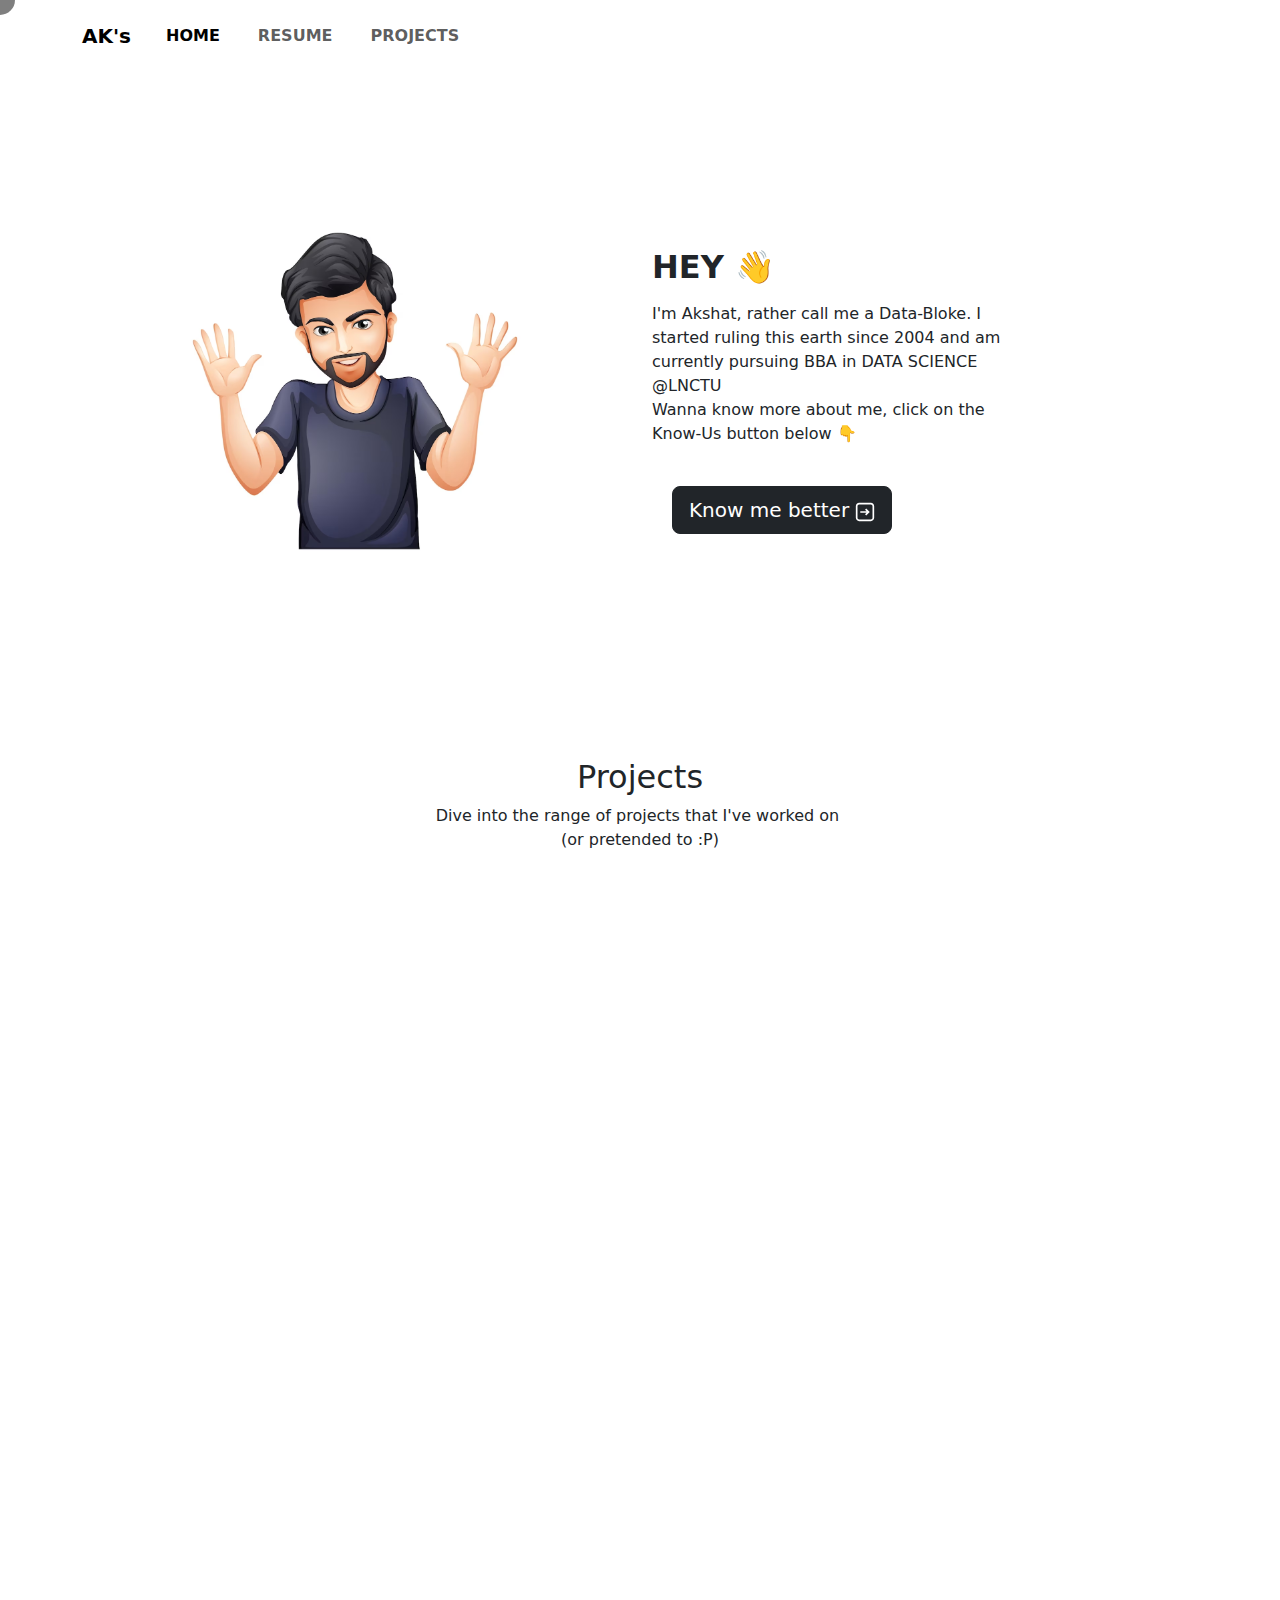
==== index.html @ 144dbc56 "Update index.html" ====
<!DOCTYPE html>
<html data-bs-theme="light" lang="en">

<head>
    <meta charset="utf-8">
    <meta name="viewport" content="width=device-width, initial-scale=1.0, shrink-to-fit=no">
    <title>Akshat's World</title>
    <link rel="stylesheet" href="assets/bootstrap/css/bootstrap.min.css">
    <link rel="stylesheet" href="assets/css/aos.min.css">
    <link rel="stylesheet" href="assets/css/animate.min.css">
    <link rel="stylesheet" href="assets/css/Hero-Clean-images.css">
    <link rel="stylesheet" href="assets/css/Navbar-With-Button-icons.css">
</head>

<body id="top" onmousedown="return false" onselectstart="return false" oncontextmenu="return false;">
    <nav class="navbar navbar-light navbar-expand-md py-3" class="header active" data-header="">
        <div class="container"><a class="navbar-brand d-flex align-items-center" href="#"><span><strong>AK's</strong></span></a><button data-bs-toggle="collapse" class="navbar-toggler" data-bs-target="#navcol-1"><span class="visually-hidden">Toggle navigation</span><span class="navbar-toggler-icon"></span></button>
            <div class="collapse navbar-collapse" id="navcol-1">
                <ul class="navbar-nav me-auto">
                    <li class="nav-item"><a class="nav-link active fw-semibold" href="#" style="margin-left: 11px;margin-right: 11px;">HOME</a></li>
                    <li class="nav-item"><a class="nav-link fw-semibold" href="#" style="margin-left: 11px;margin-right: 11px;">RESUME</a></li>
                    <li class="nav-item"><a class="nav-link fw-semibold" href="#projects" style="margin-left: 11px;margin-right: 11px;">PROJECTS</a></li>
                </ul>
            </div>
        </div>
    </nav>
    <div class="container py-4 py-xl-5">
        <div class="row gy-4 gy-md-0">
            <div class="col-md-6">
                <div class="p-xl-5 m-xl-5"><img class="rounded img-fluid pulse animated w-100 fit-cover" style="min-height: 300px;" src="assets/img/handsome-man_1308-85984.avif"></div>
            </div>
            <div class="col-md-6 d-md-flex align-items-md-center">
                <div style="max-width: 350px;">
                    <h2 class="text-uppercase fw-bold pulse animated">Hey&nbsp;👋</h2>
                    <p class="pulse animated my-3">I'm Akshat, rather call me a Data-Bloke. I started ruling this earth since 2004 and am currently pursuing BBA in DATA SCIENCE @LNCTU&nbsp;<br>Wanna know more about me, click on the Know-Us button below&nbsp;👇<br><br></p><a class="btn btn-dark btn-lg text-center pulse animated me-2" role="button" href="https://www.linkedin.com/in/akshat-tiwari-62311922b/" style="margin-right: 15px;margin-left: 20px;">Know me better&nbsp;<svg xmlns="http://www.w3.org/2000/svg" width="1em" height="1em" viewBox="0 0 24 24" fill="none">
                            <path d="M12.0519 14.8285L13.4661 16.2427L17.7087 12L13.4661 7.7574L12.0519 9.17161L13.8803 11H6.34318V13H13.8803L12.0519 14.8285Z" fill="currentColor"></path>
                            <path fill-rule="evenodd" clip-rule="evenodd" d="M1 19C1 21.2091 2.79086 23 5 23H19C21.2091 23 23 21.2091 23 19V5C23 2.79086 21.2091 1 19 1H5C2.79086 1 1 2.79086 1 5V19ZM5 21H19C20.1046 21 21 20.1046 21 19V5C21 3.89543 20.1046 3 19 3H5C3.89543 3 3 3.89543 3 5V19C3 20.1046 3.89543 21 5 21Z" fill="currentColor"></path>
                        </svg></a>
                </div>
            </div>
        </div>
    </div>
    <div class="container py-4 py-xl-5" id="projects">
        <div class="row mb-5" data-aos="fade-up" data-aos-duration="450">
            <div class="col-md-8 col-xl-6 text-center mx-auto">
                <h2>Projects</h2>
                <p class="w-lg-50">Dive into the range of projects that I've worked on&nbsp;<br>(or pretended to :P)</p>
            </div>
        </div>
        <div class="row gy-4 row-cols-1 row-cols-md-2 row-cols-xl-3 justify-content-center" data-aos="fade-up" data-aos-duration="450">
            <div class="col">
                <div><img class="rounded img-fluid d-block w-100 fit-cover" data-bss-hover-animate="pulse" style="height: 200px;" src="https://cdn.bootstrapstudio.io/placeholders/1400x800.png">
                    <div class="py-4">
                        <h4>Lorem libero donec</h4>
                        <p>Nullam id dolor id nibh ultricies vehicula ut id elit. Cras justo odio, dapibus ac facilisis in, egestas eget quam. Donec id elit non mi porta gravida at eget metus.</p>
                    </div>
                </div>
            </div>
            <div class="col">
                <div><img class="rounded img-fluid d-block w-100 fit-cover" data-bss-hover-animate="pulse" style="height: 200px;" src="https://cdn.bootstrapstudio.io/placeholders/1400x800.png">
                    <div class="py-4">
                        <h4>Lorem libero donec</h4>
                        <p>Nullam id dolor id nibh ultricies vehicula ut id elit. Cras justo odio, dapibus ac facilisis in, egestas eget quam. Donec id elit non mi porta gravida at eget metus.</p>
                    </div>
                </div>
            </div>
        </div>
    </div>
    <footer class="text-center">
        <div class="container text-muted py-4 py-lg-5" data-aos="fade-up" data-aos-duration="500">
            <ul class="list-inline">
                <li class="list-inline-item me-4"><a class="link-secondary" href="#projects">Projects</a></li>
                <li class="list-inline-item me-4"><a class="link-secondary" href="mailto:akshat3042004@gmail.com">Write Me a mail</a></li>
                <li class="list-inline-item"><a class="link-secondary" href="#">Resume</a></li>
            </ul>
            <ul class="list-inline">
                <li class="list-inline-item me-4"><a href="https://github.com/AKSHAT1577"><svg xmlns="http://www.w3.org/2000/svg" width="1em" height="1em" fill="currentColor" viewBox="0 0 16 16" class="bi bi-github">
                        <path d="M8 0C3.58 0 0 3.58 0 8c0 3.54 2.29 6.53 5.47 7.59.4.07.55-.17.55-.38 0-.19-.01-.82-.01-1.49-2.01.37-2.53-.49-2.69-.94-.09-.23-.48-.94-.82-1.13-.28-.15-.68-.52-.01-.53.63-.01 1.08.58 1.23.82.72 1.21 1.87.87 2.33.66.07-.52.28-.87.51-1.07-1.78-.2-3.64-.89-3.64-3.95 0-.87.31-1.59.82-2.15-.08-.2-.36-1.02.08-2.12 0 0 .67-.21 2.2.82.64-.18 1.32-.27 2-.27.68 0 1.36.09 2 .27 1.53-1.04 2.2-.82 2.2-.82.44 1.1.16 1.92.08 2.12.51.56.82 1.27.82 2.15 0 3.07-1.87 3.75-3.65 3.95.29.25.54.73.54 1.48 0 1.07-.01 1.93-.01 2.2 0 .21.15.46.55.38A8.012 8.012 0 0 0 16 8c0-4.42-3.58-8-8-8z"></path>
                    </svg></a></li>
                <li class="list-inline-item me-4"><a href="https://www.linkedin.com/in/akshat-tiwari-62311922b/"><svg xmlns="http://www.w3.org/2000/svg" width="1em" height="1em" fill="currentColor" viewBox="0 0 16 16" class="bi bi-linkedin">
                        <path d="M0 1.146C0 .513.526 0 1.175 0h13.65C15.474 0 16 .513 16 1.146v13.708c0 .633-.526 1.146-1.175 1.146H1.175C.526 16 0 15.487 0 14.854V1.146zm4.943 12.248V6.169H2.542v7.225h2.401zm-1.2-8.212c.837 0 1.358-.554 1.358-1.248-.015-.709-.52-1.248-1.342-1.248-.822 0-1.359.54-1.359 1.248 0 .694.521 1.248 1.327 1.248h.016zm4.908 8.212V9.359c0-.216.016-.432.08-.586.173-.431.568-.878 1.232-.878.869 0 1.216.662 1.216 1.634v3.865h2.401V9.25c0-2.22-1.184-3.252-2.764-3.252-1.274 0-1.845.7-2.165 1.193v.025h-.016a5.54 5.54 0 0 1 .016-.025V6.169h-2.4c.03.678 0 7.225 0 7.225h2.4z"></path>
                    </svg></a></li>
                <li class="list-inline-item"><a href=""><svg xmlns="http://www.w3.org/2000/svg" width="1em" height="1em" fill="currentColor" viewBox="0 0 16 16" class="bi bi-twitter">
                        <path d="M5.026 15c6.038 0 9.341-5.003 9.341-9.334 0-.14 0-.282-.006-.422A6.685 6.685 0 0 0 16 3.542a6.658 6.658 0 0 1-1.889.518 3.301 3.301 0 0 0 1.447-1.817 6.533 6.533 0 0 1-2.087.793A3.286 3.286 0 0 0 7.875 6.03a9.325 9.325 0 0 1-6.767-3.429 3.289 3.289 0 0 0 1.018 4.382A3.323 3.323 0 0 1 .64 6.575v.045a3.288 3.288 0 0 0 2.632 3.218 3.203 3.203 0 0 1-.865.115 3.23 3.23 0 0 1-.614-.057 3.283 3.283 0 0 0 3.067 2.277A6.588 6.588 0 0 1 .78 13.58a6.32 6.32 0 0 1-.78-.045A9.344 9.344 0 0 0 5.026 15z"></path>
                    </svg></a></li>
            </ul>
            <p class="mb-0">Copyright © 2023 Akshat</p>
        </div>
    </footer>

<!-- css for these 2 is in hero clean and js in bs-init -->

    <a href="#top" class="back-top-btn" aria-label="back to top" data-back-top-btn=""><ion-icon
        name="arrow-up-outline"></ion-icon></a>
<div class="cursor" data-cursor=""></div>

    <script src="assets/bootstrap/js/bootstrap.min.js"></script>
    <script src="assets/js/aos.min.js"></script>
    <script src="assets/js/bs-init.js"></script>
    <script src="https://unpkg.com/ionicons@5.5.2/dist/ionicons/ionicons.esm.js"></script>
    <script src="https://unpkg.com/ionicons@5.5.2/dist/ionicons/ionicons.js"></script>
</body>

</html>
---- assets/css/Hero-Clean-images.css ----
.fit-cover {
  object-fit: cover;
}




/* added for extra effects */

/* -----------------------------------*\
  #BACK TO TOP
\*----------------------------------- */

.back-top-btn {
  position: fixed;
  bottom: 10px;
  right: 20px;
  width: 50px;
  height: 50px;
  background-image: white;
  place-items: center;
  font-size: 2.1rem;
  clip-path: polygon(0% 0%, 70% 0, 100% 30%, 100% 100%, 0 100%);
  opacity: 0;
  transition: 250ms ease;
  z-index: 4;
}

.back-top-btn.active {
  opacity: 1;
  transform: translateY(-20px);
}

/* -----------------------------------*\
  #CUSTOM CURSOR
\*----------------------------------- */

.cursor {
  display: none;
}

/* *
   * CUSTOM CURSOR */

   @media (min-width: 768px) {
    .cursor {
      display: block;
      position: fixed;
      top: 0;
      left: 0;
      width: 30px;
      height: 30px;
      background-color: black;
      border-radius: 50%;
      transform: translate(-50%, -50%);
      opacity: 0;
      pointer-events: none;
      z-index: 6;
      transition: 250ms ease;
      transition-property: opacity, transform;
    }
  }
  
  @media (min-width: 768px) {
    body:hover .cursor {
      opacity: 0.5;
    }
  }
  
  @media (min-width: 768px) {
    body .cursor.hovered {
      transform: translate(-50%, -50%) scale(1.3);
      opacity: 0.75;
    }
  }
---- assets/css/Navbar-With-Button-icons.css ----
.bs-icon {
  --bs-icon-size: .75rem;
  display: flex;
  flex-shrink: 0;
  justify-content: center;
  align-items: center;
  font-size: var(--bs-icon-size);
  width: calc(var(--bs-icon-size) * 2);
  height: calc(var(--bs-icon-size) * 2);
  color: var(--bs-primary);
}

.bs-icon-xs {
  --bs-icon-size: 1rem;
  width: calc(var(--bs-icon-size) * 1.5);
  height: calc(var(--bs-icon-size) * 1.5);
}

.bs-icon-sm {
  --bs-icon-size: 1rem;
}

.bs-icon-md {
  --bs-icon-size: 1.5rem;
}

.bs-icon-lg {
  --bs-icon-size: 2rem;
}

.bs-icon-xl {
  --bs-icon-size: 2.5rem;
}

.bs-icon.bs-icon-primary {
  color: var(--bs-white);
  background: var(--bs-primary);
}

.bs-icon.bs-icon-primary-light {
  color: var(--bs-primary);
  background: rgba(var(--bs-primary-rgb), .2);
}

.bs-icon.bs-icon-semi-white {
  color: var(--bs-primary);
  background: rgba(255, 255, 255, .5);
}

.bs-icon.bs-icon-rounded {
  border-radius: .5rem;
}

.bs-icon.bs-icon-circle {
  border-radius: 50%;
}
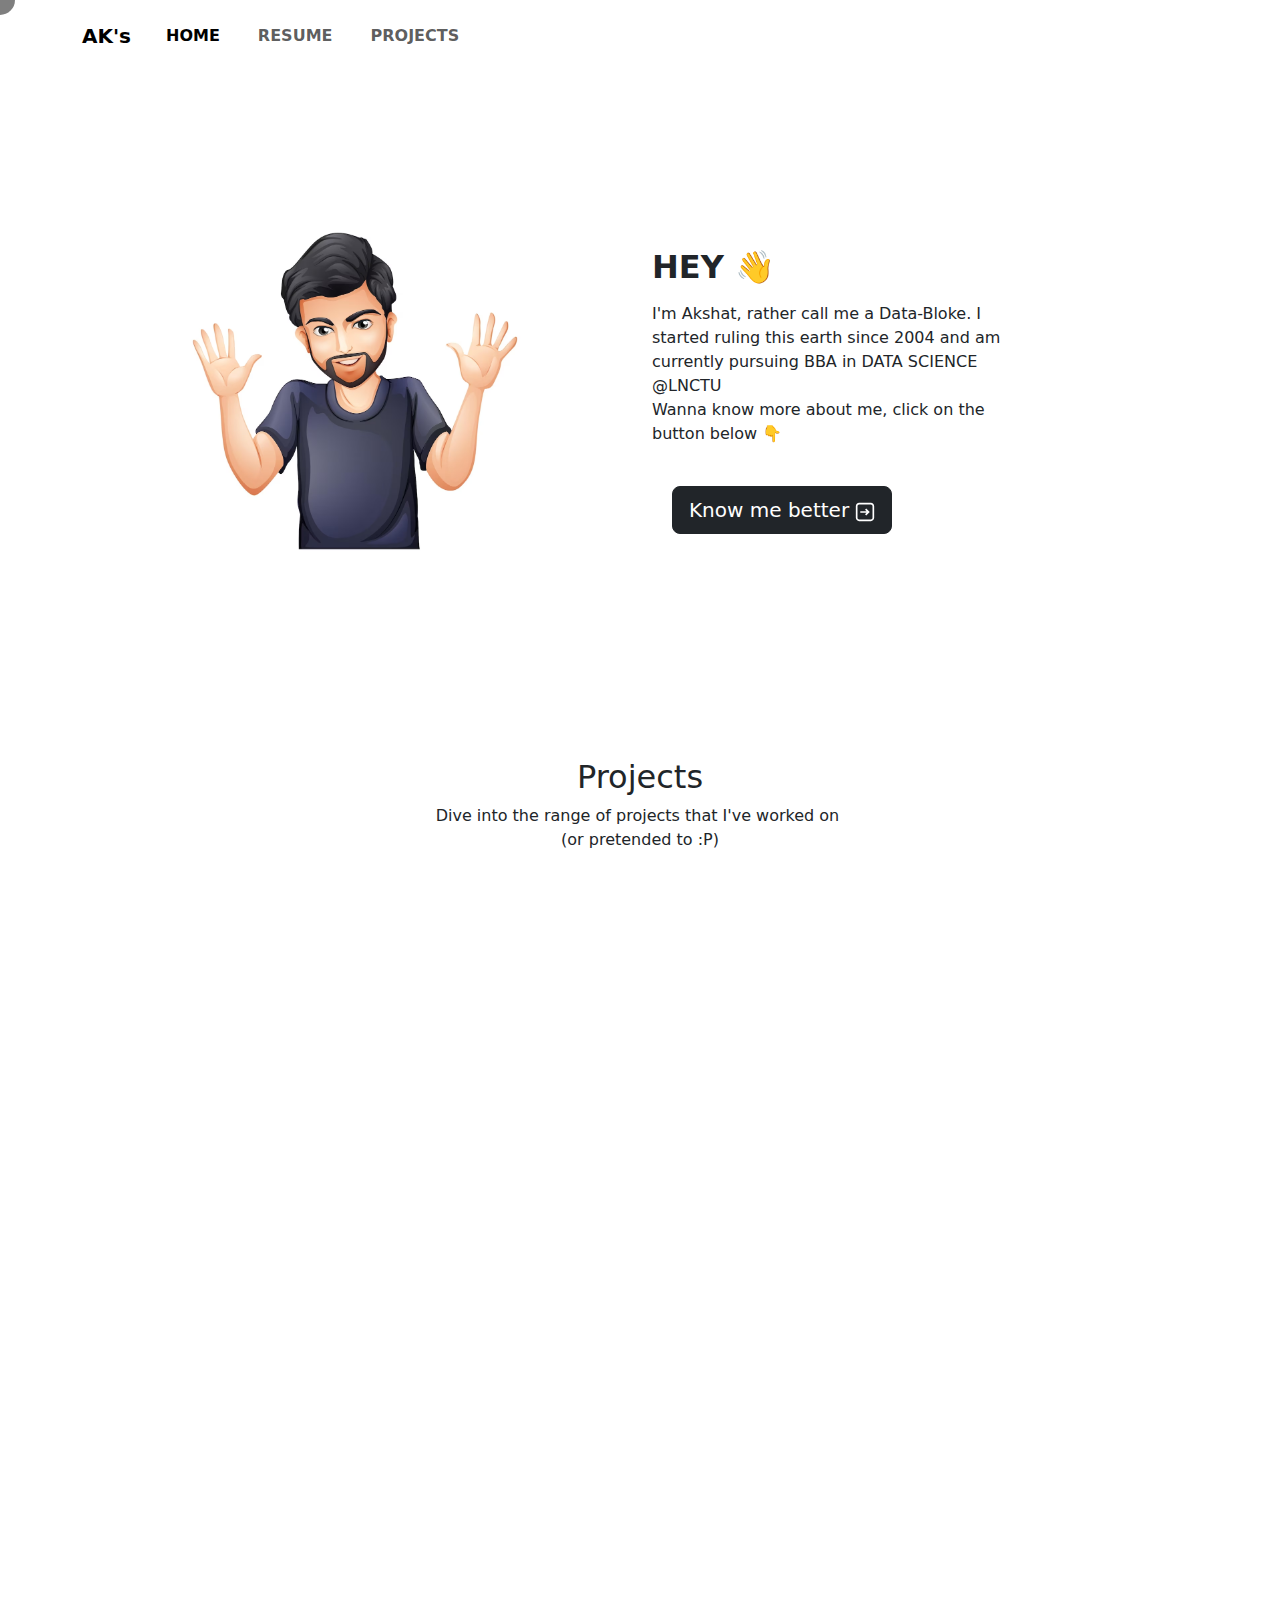
==== commit 8571fdf6: "Update index.html" ====
--- a/index.html
+++ b/index.html
@@ -32,7 +32,7 @@
             <div class="col-md-6 d-md-flex align-items-md-center">
                 <div style="max-width: 350px;">
                     <h2 class="text-uppercase fw-bold pulse animated">Hey&nbsp;👋</h2>
-                    <p class="pulse animated my-3">I'm Akshat, rather call me a Data-Bloke. I started ruling this earth since 2004 and am currently pursuing BBA in DATA SCIENCE @LNCTU&nbsp;<br>Wanna know more about me, click on the Know-Us button below&nbsp;👇<br><br></p><a class="btn btn-dark btn-lg text-center pulse animated me-2" role="button" href="https://www.linkedin.com/in/akshat-tiwari-62311922b/" style="margin-right: 15px;margin-left: 20px;">Know me better&nbsp;<svg xmlns="http://www.w3.org/2000/svg" width="1em" height="1em" viewBox="0 0 24 24" fill="none">
+                    <p class="pulse animated my-3">I'm Akshat, rather call me a Data-Bloke. I started ruling this earth since 2004 and am currently pursuing BBA in DATA SCIENCE @LNCTU&nbsp;<br>Wanna know more about me, click on the button below&nbsp;👇<br><br></p><a class="btn btn-dark btn-lg text-center pulse animated me-2" role="button" href="https://www.linkedin.com/in/akshat-tiwari-62311922b/" style="margin-right: 15px;margin-left: 20px;">Know me better&nbsp;<svg xmlns="http://www.w3.org/2000/svg" width="1em" height="1em" viewBox="0 0 24 24" fill="none">
                             <path d="M12.0519 14.8285L13.4661 16.2427L17.7087 12L13.4661 7.7574L12.0519 9.17161L13.8803 11H6.34318V13H13.8803L12.0519 14.8285Z" fill="currentColor"></path>
                             <path fill-rule="evenodd" clip-rule="evenodd" d="M1 19C1 21.2091 2.79086 23 5 23H19C21.2091 23 23 21.2091 23 19V5C23 2.79086 21.2091 1 19 1H5C2.79086 1 1 2.79086 1 5V19ZM5 21H19C20.1046 21 21 20.1046 21 19V5C21 3.89543 20.1046 3 19 3H5C3.89543 3 3 3.89543 3 5V19C3 20.1046 3.89543 21 5 21Z" fill="currentColor"></path>
                         </svg></a>
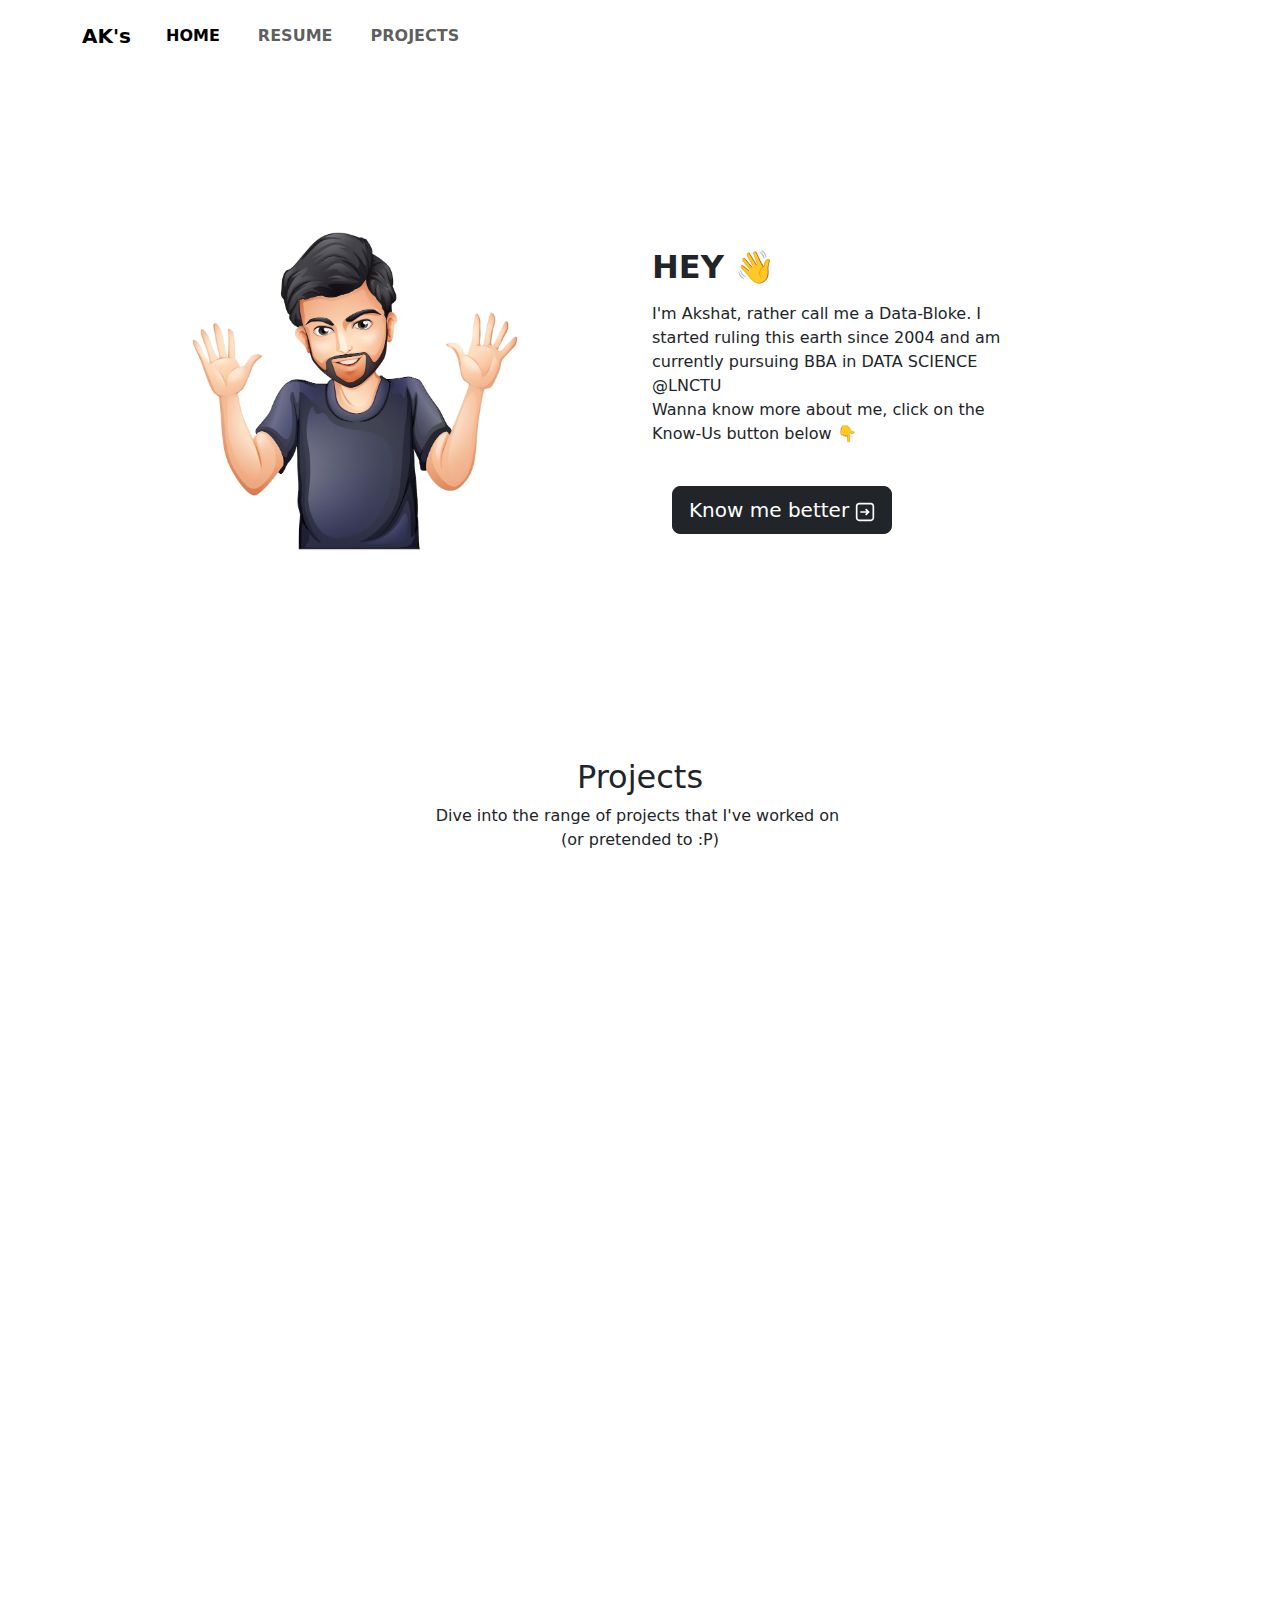
==== commit 61230a91: "Update index.html" ====
--- a/index.html
+++ b/index.html
@@ -4,7 +4,7 @@
 <head>
     <meta charset="utf-8">
     <meta name="viewport" content="width=device-width, initial-scale=1.0, shrink-to-fit=no">
-    <title>Akshat's World</title>
+    <title>Akshat's World | Home</title>
     <link rel="stylesheet" href="assets/bootstrap/css/bootstrap.min.css">
     <link rel="stylesheet" href="assets/css/aos.min.css">
     <link rel="stylesheet" href="assets/css/animate.min.css">
@@ -14,12 +14,18 @@
 
 <body id="top" onmousedown="return false" onselectstart="return false" oncontextmenu="return false;">
     <nav class="navbar navbar-light navbar-expand-md py-3" class="header active" data-header="">
-        <div class="container"><a class="navbar-brand d-flex align-items-center" href="#"><span><strong>AK's</strong></span></a><button data-bs-toggle="collapse" class="navbar-toggler" data-bs-target="#navcol-1"><span class="visually-hidden">Toggle navigation</span><span class="navbar-toggler-icon"></span></button>
+        <div class="container"><a class="navbar-brand d-flex align-items-center"
+                href="#"><span><strong>AK's</strong></span></a><button data-bs-toggle="collapse" class="navbar-toggler"
+                data-bs-target="#navcol-1"><span class="visually-hidden">Toggle navigation</span><span
+                    class="navbar-toggler-icon"></span></button>
             <div class="collapse navbar-collapse" id="navcol-1">
                 <ul class="navbar-nav me-auto">
-                    <li class="nav-item"><a class="nav-link active fw-semibold" href="#" style="margin-left: 11px;margin-right: 11px;">HOME</a></li>
-                    <li class="nav-item"><a class="nav-link fw-semibold" href="#" style="margin-left: 11px;margin-right: 11px;">RESUME</a></li>
-                    <li class="nav-item"><a class="nav-link fw-semibold" href="#projects" style="margin-left: 11px;margin-right: 11px;">PROJECTS</a></li>
+                    <li class="nav-item"><a class="nav-link active fw-semibold" href="#"
+                            style="margin-left: 11px;margin-right: 11px;">HOME</a></li>
+                    <li class="nav-item"><a class="nav-link fw-semibold" href="resume.html"
+                            style="margin-left: 11px;margin-right: 11px;">RESUME</a></li>
+                    <li class="nav-item"><a class="nav-link fw-semibold" href="#projects"
+                            style="margin-left: 11px;margin-right: 11px;">PROJECTS</a></li>
                 </ul>
             </div>
         </div>
@@ -27,14 +33,25 @@
     <div class="container py-4 py-xl-5">
         <div class="row gy-4 gy-md-0">
             <div class="col-md-6">
-                <div class="p-xl-5 m-xl-5"><img class="rounded img-fluid pulse animated w-100 fit-cover" style="min-height: 300px;" src="assets/img/handsome-man_1308-85984.avif"></div>
+                <div class="p-xl-5 m-xl-5"><img class="rounded img-fluid pulse animated w-100 fit-cover"
+                        style="min-height: 300px;" src="assets/img/handsome-man_1308-85984.avif"></div>
             </div>
             <div class="col-md-6 d-md-flex align-items-md-center">
                 <div style="max-width: 350px;">
                     <h2 class="text-uppercase fw-bold pulse animated">Hey&nbsp;👋</h2>
-                    <p class="pulse animated my-3">I'm Akshat, rather call me a Data-Bloke. I started ruling this earth since 2004 and am currently pursuing BBA in DATA SCIENCE @LNCTU&nbsp;<br>Wanna know more about me, click on the button below&nbsp;👇<br><br></p><a class="btn btn-dark btn-lg text-center pulse animated me-2" role="button" href="https://www.linkedin.com/in/akshat-tiwari-62311922b/" style="margin-right: 15px;margin-left: 20px;">Know me better&nbsp;<svg xmlns="http://www.w3.org/2000/svg" width="1em" height="1em" viewBox="0 0 24 24" fill="none">
-                            <path d="M12.0519 14.8285L13.4661 16.2427L17.7087 12L13.4661 7.7574L12.0519 9.17161L13.8803 11H6.34318V13H13.8803L12.0519 14.8285Z" fill="currentColor"></path>
-                            <path fill-rule="evenodd" clip-rule="evenodd" d="M1 19C1 21.2091 2.79086 23 5 23H19C21.2091 23 23 21.2091 23 19V5C23 2.79086 21.2091 1 19 1H5C2.79086 1 1 2.79086 1 5V19ZM5 21H19C20.1046 21 21 20.1046 21 19V5C21 3.89543 20.1046 3 19 3H5C3.89543 3 3 3.89543 3 5V19C3 20.1046 3.89543 21 5 21Z" fill="currentColor"></path>
+                    <p class="pulse animated my-3">I'm Akshat, rather call me a Data-Bloke. I started ruling this earth
+                        since 2004 and am currently pursuing BBA in DATA SCIENCE @LNCTU&nbsp;<br>Wanna know more about
+                        me, click on the Know-Us button below&nbsp;👇<br><br></p><a
+                        class="btn btn-dark btn-lg text-center pulse animated me-2" role="button"
+                        href="https://www.linkedin.com/in/akshat-tiwari-62311922b/"
+                        style="margin-right: 15px;margin-left: 20px;">Know me better&nbsp;<svg
+                            xmlns="http://www.w3.org/2000/svg" width="1em" height="1em" viewBox="0 0 24 24" fill="none">
+                            <path
+                                d="M12.0519 14.8285L13.4661 16.2427L17.7087 12L13.4661 7.7574L12.0519 9.17161L13.8803 11H6.34318V13H13.8803L12.0519 14.8285Z"
+                                fill="currentColor"></path>
+                            <path fill-rule="evenodd" clip-rule="evenodd"
+                                d="M1 19C1 21.2091 2.79086 23 5 23H19C21.2091 23 23 21.2091 23 19V5C23 2.79086 21.2091 1 19 1H5C2.79086 1 1 2.79086 1 5V19ZM5 21H19C20.1046 21 21 20.1046 21 19V5C21 3.89543 20.1046 3 19 3H5C3.89543 3 3 3.89543 3 5V19C3 20.1046 3.89543 21 5 21Z"
+                                fill="currentColor"></path>
                         </svg></a>
                 </div>
             </div>
@@ -47,20 +64,24 @@
                 <p class="w-lg-50">Dive into the range of projects that I've worked on&nbsp;<br>(or pretended to :P)</p>
             </div>
         </div>
-        <div class="row gy-4 row-cols-1 row-cols-md-2 row-cols-xl-3 justify-content-center" data-aos="fade-up" data-aos-duration="450">
+        <div class="row gy-4 row-cols-1 row-cols-md-2 row-cols-xl-3 justify-content-center" data-aos="fade-up"
+            data-aos-duration="450">
             <div class="col">
-                <div><img class="rounded img-fluid d-block w-100 fit-cover" data-bss-hover-animate="pulse" style="height: 200px;" src="https://cdn.bootstrapstudio.io/placeholders/1400x800.png">
+                <div><img class="rounded img-fluid d-block w-100 fit-cover" data-bss-hover-animate="pulse"
+                        style="height: 200px;" src="assets/img/project-1.jpeg">
                     <div class="py-4">
-                        <h4>Lorem libero donec</h4>
-                        <p>Nullam id dolor id nibh ultricies vehicula ut id elit. Cras justo odio, dapibus ac facilisis in, egestas eget quam. Donec id elit non mi porta gravida at eget metus.</p>
+                        <h4>Sales Dashboard</h4>
+                        <p>I have used data of a Global Superstore to graphically represent its sales on various parameters, using different filters on Power-BI, which then I used to better understand various business development goals including sales of various genre.....</p>
                     </div>
                 </div>
             </div>
             <div class="col">
-                <div><img class="rounded img-fluid d-block w-100 fit-cover" data-bss-hover-animate="pulse" style="height: 200px;" src="https://cdn.bootstrapstudio.io/placeholders/1400x800.png">
+                <div><img class="rounded img-fluid d-block w-100 fit-cover" data-bss-hover-animate="pulse"
+                        style="height: 200px;" src="assets/img/project-2.jpeg">
                     <div class="py-4">
                         <h4>Lorem libero donec</h4>
-                        <p>Nullam id dolor id nibh ultricies vehicula ut id elit. Cras justo odio, dapibus ac facilisis in, egestas eget quam. Donec id elit non mi porta gravida at eget metus.</p>
+                        <p>Nullam id dolor id nibh ultricies vehicula ut id elit. Cras justo odio, dapibus ac facilisis
+                            in, egestas eget quam. Donec id elit non mi porta gravida at eget metus.</p>
                     </div>
                 </div>
             </div>
@@ -70,29 +91,40 @@
         <div class="container text-muted py-4 py-lg-5" data-aos="fade-up" data-aos-duration="500">
             <ul class="list-inline">
                 <li class="list-inline-item me-4"><a class="link-secondary" href="#projects">Projects</a></li>
-                <li class="list-inline-item me-4"><a class="link-secondary" href="mailto:akshat3042004@gmail.com">Write Me a mail</a></li>
+                <li class="list-inline-item me-4"><a class="link-secondary" href="mailto:akshat3042004@gmail.com">Write
+                        Me a mail</a></li>
                 <li class="list-inline-item"><a class="link-secondary" href="#">Resume</a></li>
             </ul>
             <ul class="list-inline">
-                <li class="list-inline-item me-4"><a href="https://github.com/AKSHAT1577"><svg xmlns="http://www.w3.org/2000/svg" width="1em" height="1em" fill="currentColor" viewBox="0 0 16 16" class="bi bi-github">
-                        <path d="M8 0C3.58 0 0 3.58 0 8c0 3.54 2.29 6.53 5.47 7.59.4.07.55-.17.55-.38 0-.19-.01-.82-.01-1.49-2.01.37-2.53-.49-2.69-.94-.09-.23-.48-.94-.82-1.13-.28-.15-.68-.52-.01-.53.63-.01 1.08.58 1.23.82.72 1.21 1.87.87 2.33.66.07-.52.28-.87.51-1.07-1.78-.2-3.64-.89-3.64-3.95 0-.87.31-1.59.82-2.15-.08-.2-.36-1.02.08-2.12 0 0 .67-.21 2.2.82.64-.18 1.32-.27 2-.27.68 0 1.36.09 2 .27 1.53-1.04 2.2-.82 2.2-.82.44 1.1.16 1.92.08 2.12.51.56.82 1.27.82 2.15 0 3.07-1.87 3.75-3.65 3.95.29.25.54.73.54 1.48 0 1.07-.01 1.93-.01 2.2 0 .21.15.46.55.38A8.012 8.012 0 0 0 16 8c0-4.42-3.58-8-8-8z"></path>
-                    </svg></a></li>
-                <li class="list-inline-item me-4"><a href="https://www.linkedin.com/in/akshat-tiwari-62311922b/"><svg xmlns="http://www.w3.org/2000/svg" width="1em" height="1em" fill="currentColor" viewBox="0 0 16 16" class="bi bi-linkedin">
-                        <path d="M0 1.146C0 .513.526 0 1.175 0h13.65C15.474 0 16 .513 16 1.146v13.708c0 .633-.526 1.146-1.175 1.146H1.175C.526 16 0 15.487 0 14.854V1.146zm4.943 12.248V6.169H2.542v7.225h2.401zm-1.2-8.212c.837 0 1.358-.554 1.358-1.248-.015-.709-.52-1.248-1.342-1.248-.822 0-1.359.54-1.359 1.248 0 .694.521 1.248 1.327 1.248h.016zm4.908 8.212V9.359c0-.216.016-.432.08-.586.173-.431.568-.878 1.232-.878.869 0 1.216.662 1.216 1.634v3.865h2.401V9.25c0-2.22-1.184-3.252-2.764-3.252-1.274 0-1.845.7-2.165 1.193v.025h-.016a5.54 5.54 0 0 1 .016-.025V6.169h-2.4c.03.678 0 7.225 0 7.225h2.4z"></path>
-                    </svg></a></li>
-                <li class="list-inline-item"><a href=""><svg xmlns="http://www.w3.org/2000/svg" width="1em" height="1em" fill="currentColor" viewBox="0 0 16 16" class="bi bi-twitter">
-                        <path d="M5.026 15c6.038 0 9.341-5.003 9.341-9.334 0-.14 0-.282-.006-.422A6.685 6.685 0 0 0 16 3.542a6.658 6.658 0 0 1-1.889.518 3.301 3.301 0 0 0 1.447-1.817 6.533 6.533 0 0 1-2.087.793A3.286 3.286 0 0 0 7.875 6.03a9.325 9.325 0 0 1-6.767-3.429 3.289 3.289 0 0 0 1.018 4.382A3.323 3.323 0 0 1 .64 6.575v.045a3.288 3.288 0 0 0 2.632 3.218 3.203 3.203 0 0 1-.865.115 3.23 3.23 0 0 1-.614-.057 3.283 3.283 0 0 0 3.067 2.277A6.588 6.588 0 0 1 .78 13.58a6.32 6.32 0 0 1-.78-.045A9.344 9.344 0 0 0 5.026 15z"></path>
-                    </svg></a></li>
+                <li class="list-inline-item me-4"><a href="https://github.com/AKSHAT1577"><svg
+                            xmlns="http://www.w3.org/2000/svg" width="1em" height="1em" fill="currentColor"
+                            viewBox="0 0 16 16" class="bi bi-github">
+                            <path
+                                d="M8 0C3.58 0 0 3.58 0 8c0 3.54 2.29 6.53 5.47 7.59.4.07.55-.17.55-.38 0-.19-.01-.82-.01-1.49-2.01.37-2.53-.49-2.69-.94-.09-.23-.48-.94-.82-1.13-.28-.15-.68-.52-.01-.53.63-.01 1.08.58 1.23.82.72 1.21 1.87.87 2.33.66.07-.52.28-.87.51-1.07-1.78-.2-3.64-.89-3.64-3.95 0-.87.31-1.59.82-2.15-.08-.2-.36-1.02.08-2.12 0 0 .67-.21 2.2.82.64-.18 1.32-.27 2-.27.68 0 1.36.09 2 .27 1.53-1.04 2.2-.82 2.2-.82.44 1.1.16 1.92.08 2.12.51.56.82 1.27.82 2.15 0 3.07-1.87 3.75-3.65 3.95.29.25.54.73.54 1.48 0 1.07-.01 1.93-.01 2.2 0 .21.15.46.55.38A8.012 8.012 0 0 0 16 8c0-4.42-3.58-8-8-8z">
+                            </path>
+                        </svg></a></li>
+                <li class="list-inline-item me-4"><a href="https://www.linkedin.com/in/akshat-tiwari-62311922b/"><svg
+                            xmlns="http://www.w3.org/2000/svg" width="1em" height="1em" fill="currentColor"
+                            viewBox="0 0 16 16" class="bi bi-linkedin">
+                            <path
+                                d="M0 1.146C0 .513.526 0 1.175 0h13.65C15.474 0 16 .513 16 1.146v13.708c0 .633-.526 1.146-1.175 1.146H1.175C.526 16 0 15.487 0 14.854V1.146zm4.943 12.248V6.169H2.542v7.225h2.401zm-1.2-8.212c.837 0 1.358-.554 1.358-1.248-.015-.709-.52-1.248-1.342-1.248-.822 0-1.359.54-1.359 1.248 0 .694.521 1.248 1.327 1.248h.016zm4.908 8.212V9.359c0-.216.016-.432.08-.586.173-.431.568-.878 1.232-.878.869 0 1.216.662 1.216 1.634v3.865h2.401V9.25c0-2.22-1.184-3.252-2.764-3.252-1.274 0-1.845.7-2.165 1.193v.025h-.016a5.54 5.54 0 0 1 .016-.025V6.169h-2.4c.03.678 0 7.225 0 7.225h2.4z">
+                            </path>
+                        </svg></a></li>
+                <li class="list-inline-item"><a href=""><svg xmlns="http://www.w3.org/2000/svg" width="1em" height="1em"
+                            fill="currentColor" viewBox="0 0 16 16" class="bi bi-twitter">
+                            <path
+                                d="M5.026 15c6.038 0 9.341-5.003 9.341-9.334 0-.14 0-.282-.006-.422A6.685 6.685 0 0 0 16 3.542a6.658 6.658 0 0 1-1.889.518 3.301 3.301 0 0 0 1.447-1.817 6.533 6.533 0 0 1-2.087.793A3.286 3.286 0 0 0 7.875 6.03a9.325 9.325 0 0 1-6.767-3.429 3.289 3.289 0 0 0 1.018 4.382A3.323 3.323 0 0 1 .64 6.575v.045a3.288 3.288 0 0 0 2.632 3.218 3.203 3.203 0 0 1-.865.115 3.23 3.23 0 0 1-.614-.057 3.283 3.283 0 0 0 3.067 2.277A6.588 6.588 0 0 1 .78 13.58a6.32 6.32 0 0 1-.78-.045A9.344 9.344 0 0 0 5.026 15z">
+                            </path>
+                        </svg></a></li>
             </ul>
             <p class="mb-0">Copyright © 2023 Akshat</p>
         </div>
     </footer>
 
-<!-- css for these 2 is in hero clean and js in bs-init -->
+    <!-- css for these 2 is in hero clean and js in bs-init -->
 
     <a href="#top" class="back-top-btn" aria-label="back to top" data-back-top-btn=""><ion-icon
-        name="arrow-up-outline"></ion-icon></a>
-<div class="cursor" data-cursor=""></div>
+            name="arrow-up-outline"></ion-icon></a>
 
     <script src="assets/bootstrap/js/bootstrap.min.js"></script>
     <script src="assets/js/aos.min.js"></script>
